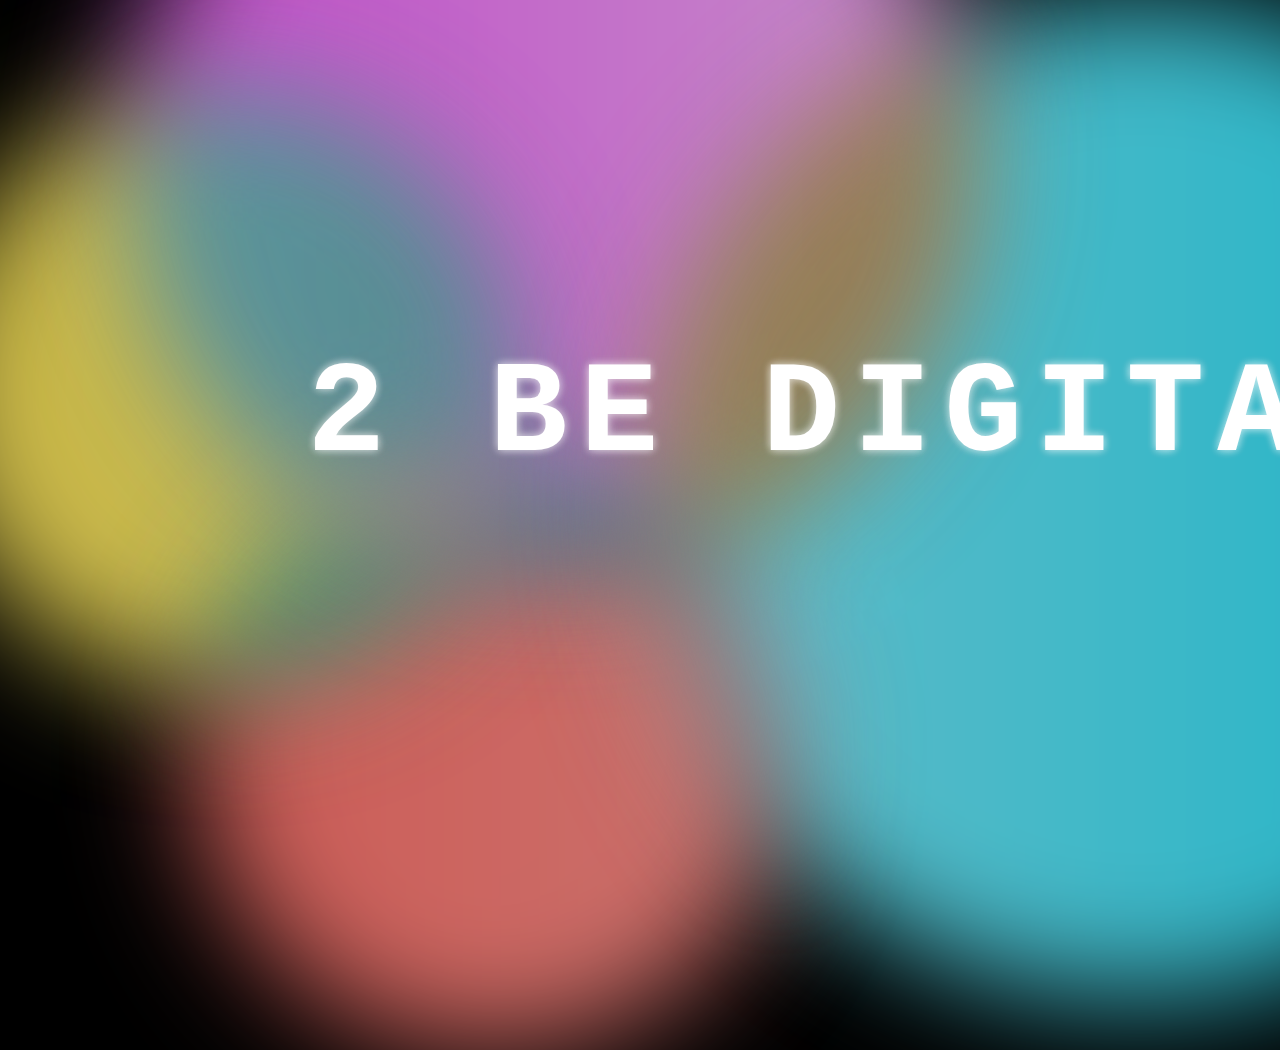
==== index.html @ 68c1ac2e "Add files via upload" ====
<!DOCTYPE html>
<html lang="en">

<head>
    <meta charset="UTF-8">
    <meta name="viewport" content="width=device-width, initial-scale=1.0">
    <title>Document</title>

    <style>
        .circles {
            position: absolute;
            border-radius: 50%;
            filter: blur(60px);
            mix-blend-mode: exclusion;
            opacity: 0.8;
        }

        .yellow {
            background-image: linear-gradient(to right, #fce658 15%, #fce973 85%);
            height: 600px;
            width: 600px;
            left: -6%;
            top: 10%;
            animation: transform 10s linear infinite both alternate, movement 10s linear infinite both;
        }

        .orange {
            background-image: linear-gradient(to right, #ff756e 15%, #fe8b85 85%);
            height: 600px;
            width: 600px;
            left: 15%;
            top: 50%;
            animation: transform 15s linear infinite both alternate, movement 7s linear infinite both;
        }

        .pink {
            background-image: linear-gradient(to right, #f26afc 15%, #f6a6fc 85%);
            height: 850px;
            width: 850px;
            left: 10%;
            top: -30%;
            animation: transform 13s linear infinite both alternate, movement 13s linear infinite both;
        }

        .cyan {
            height: 1000px;
            width: 1000px;
            left: 50%;
            top: 0%;
            background-image: linear-gradient(to right, #70eafa 15%, #2ae2fa 85%);
            animation: transform 11s linear infinite both alternate, movement 15s linear infinite both;
        }


        @keyframes transform {
            0% {
                border-radius: 37% 63% 51% 49% / 37% 35% 35% 63%;
            }

            20% {
                border-radius: 37% 63% 51% 49% / 37% 35% 35% 63%;
            }

            40% {
                border-radius: 36% 64% 64% 36% / 64% 48% 52% 26%;
            }

            60% {
                border-radius: 37% 63% 51% 49% / 30% 30% 70% 73%;
            }

            80% {
                border-radius: 40% 60% 42% 58% / 51% 51% 49% 59%;
            }

            100% {
                border-radius: 33% 67% 70% 30% / 30% 40% 70% 70%;
            }
        }

        @keyframes movement {

            0%,
            100% {
                transform: none;
            }

            50% {
                transform: translate(50%, 20%) rotateY(10deg) scale(1.25);
            }
        }




        body {
            width: 100vw;
            height: 100vh;
            overflow: hidden;
            background: black;
            display: flex;
            margin: 0;
        }

        .bg {
            background-image: url(https://twam.ru/wp-content/uploads/2024/02/zernistaia-tekstura-shum-1.webp);
            width: 100vw;
            height: 100vh;
            background-blend-mode: revert;
            opacity: 0.1;
            z-index: 2;
            filter: brightness(30) blur(1px) invert(1);
            background-size: auto;
            overflow: hidden;
        }




        .typewriter h1 {
            color: #ffffff;
            font-family: monospace;
            overflow: hidden;
            border-right: 0.05em solid rgba(255, 255, 255, 0.76);
            white-space: nowrap;
            margin: 0 auto;
            letter-spacing: 0.1em;
            animation: typing 6.5s steps(30, end) infinite, blink-caret .5s step-end infinite;
            font-size: 10em;
        }

        @keyframes typing {
            0% {
                width: 0
            }

            50% {
                width: 100%
            }

            100% {
                width: 100%
            }
        }

        @keyframes blink-caret {

            from,
            to {
                border-color: transparent
            }

            50% {
                border-color: rgb(255, 255, 255)
            }
        }

        .typewriter {
            position: absolute;
            top: 38%;
            left: 24%;
            color: transparent;
            background-color: transparent;
            text-shadow: -1px -1px 8px #ffffff40, 1px -1px 8px #ffffff40, -1px 1px 8px #ffffff40, 1px 1px 8px #ffffff40;
        }




        @media screen and (max-width: 768px) {

            .yellow {
                left: -10%;
                top: 40%;
                height: 600px;
                width: 600px;
            }

            .orange {
                height: 350px;
                width: 350px;
                left: -17%;
                top: 10%;
            }

            .pink {
                height: 450px;
                width: 450px;
            }

            .cyan {
                height: 300px;
                width: 300px;
                top: 20%;
                left: 60%;
            }


        }

        @media screen and (max-width: 480px) {
            .yellow {
                height: 300px;
                width: 300px;
                top: 60%;
                left: -20%;
            }

            .orange {
                height: 200px;
                width: 200px;
                left: -40%;
                top: 30%;
            }

            .pink {
                height: 370px;
                width: 370px;
                left: -20%;
                top: -30%;
            }

            .cyan {
                height: 200px;
                width: 200px;
                left: 30%;
            }

            .typewriter h1 {
                font-size: 7vw;
            }

            .typewriter {
                width: 13em;
                overflow: hidden;
                height: 2em;
            }

        }
    </style>
</head>

<body>
    <div class="circles yellow"></div>
    <div class="circles orange"></div>
    <div class="circles pink"></div>
    <div class="circles cyan"></div>
    <div class="typewriter">
        <h1>2 BE DIGITAL</h1>
    </div>
    <div class="bg"></div>

</body>

</html>
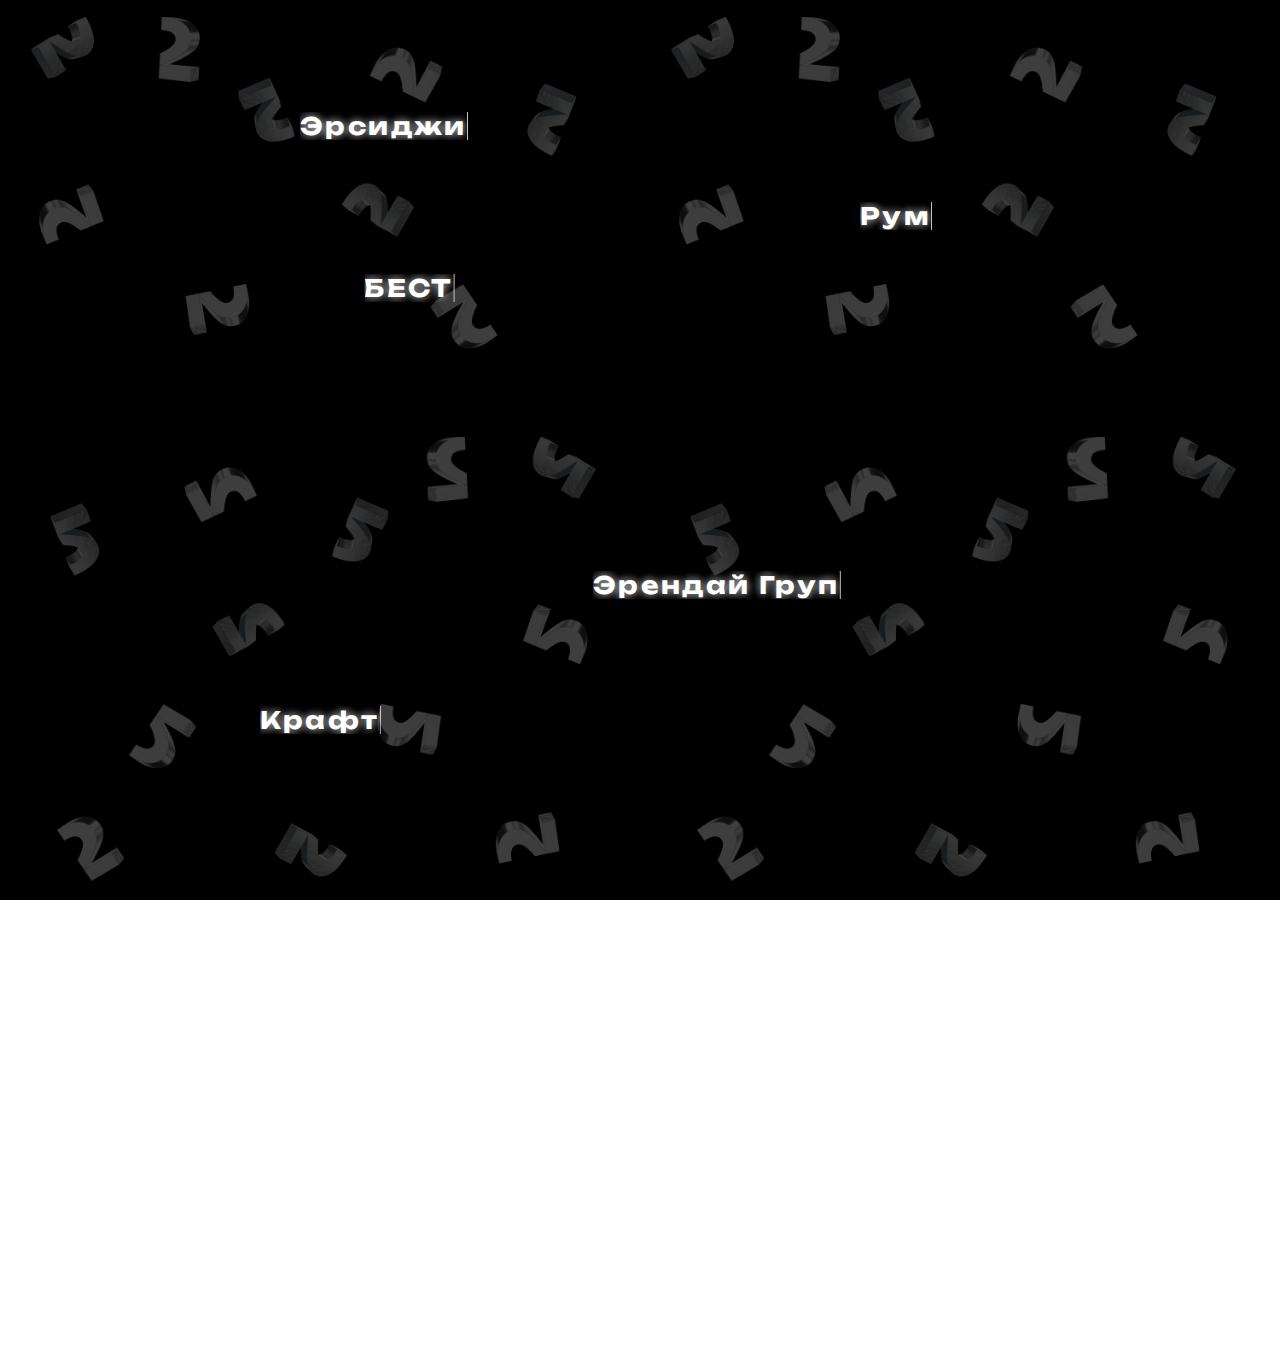
==== commit 02445660: "1ё" ====
--- a/index.html
+++ b/index.html
@@ -4,252 +4,61 @@
 <head>
     <meta charset="UTF-8">
     <meta name="viewport" content="width=device-width, initial-scale=1.0">
-    <title>Document</title>
-
-    <style>
-        .circles {
-            position: absolute;
-            border-radius: 50%;
-            filter: blur(60px);
-            mix-blend-mode: exclusion;
-            opacity: 0.8;
-        }
-
-        .yellow {
-            background-image: linear-gradient(to right, #fce658 15%, #fce973 85%);
-            height: 600px;
-            width: 600px;
-            left: -6%;
-            top: 10%;
-            animation: transform 10s linear infinite both alternate, movement 10s linear infinite both;
-        }
-
-        .orange {
-            background-image: linear-gradient(to right, #ff756e 15%, #fe8b85 85%);
-            height: 600px;
-            width: 600px;
-            left: 15%;
-            top: 50%;
-            animation: transform 15s linear infinite both alternate, movement 7s linear infinite both;
-        }
-
-        .pink {
-            background-image: linear-gradient(to right, #f26afc 15%, #f6a6fc 85%);
-            height: 850px;
-            width: 850px;
-            left: 10%;
-            top: -30%;
-            animation: transform 13s linear infinite both alternate, movement 13s linear infinite both;
-        }
-
-        .cyan {
-            height: 1000px;
-            width: 1000px;
-            left: 50%;
-            top: 0%;
-            background-image: linear-gradient(to right, #70eafa 15%, #2ae2fa 85%);
-            animation: transform 11s linear infinite both alternate, movement 15s linear infinite both;
-        }
-
-
-        @keyframes transform {
-            0% {
-                border-radius: 37% 63% 51% 49% / 37% 35% 35% 63%;
-            }
-
-            20% {
-                border-radius: 37% 63% 51% 49% / 37% 35% 35% 63%;
-            }
-
-            40% {
-                border-radius: 36% 64% 64% 36% / 64% 48% 52% 26%;
-            }
-
-            60% {
-                border-radius: 37% 63% 51% 49% / 30% 30% 70% 73%;
-            }
-
-            80% {
-                border-radius: 40% 60% 42% 58% / 51% 51% 49% 59%;
-            }
-
-            100% {
-                border-radius: 33% 67% 70% 30% / 30% 40% 70% 70%;
-            }
-        }
-
-        @keyframes movement {
-
-            0%,
-            100% {
-                transform: none;
-            }
-
-            50% {
-                transform: translate(50%, 20%) rotateY(10deg) scale(1.25);
-            }
-        }
-
-
-
-
-        body {
-            width: 100vw;
-            height: 100vh;
-            overflow: hidden;
-            background: black;
-            display: flex;
-            margin: 0;
-        }
-
-        .bg {
-            background-image: url(https://twam.ru/wp-content/uploads/2024/02/zernistaia-tekstura-shum-1.webp);
-            width: 100vw;
-            height: 100vh;
-            background-blend-mode: revert;
-            opacity: 0.1;
-            z-index: 2;
-            filter: brightness(30) blur(1px) invert(1);
-            background-size: auto;
-            overflow: hidden;
-        }
-
-
-
-
-        .typewriter h1 {
-            color: #ffffff;
-            font-family: monospace;
-            overflow: hidden;
-            border-right: 0.05em solid rgba(255, 255, 255, 0.76);
-            white-space: nowrap;
-            margin: 0 auto;
-            letter-spacing: 0.1em;
-            animation: typing 6.5s steps(30, end) infinite, blink-caret .5s step-end infinite;
-            font-size: 10em;
-        }
-
-        @keyframes typing {
-            0% {
-                width: 0
-            }
-
-            50% {
-                width: 100%
-            }
-
-            100% {
-                width: 100%
-            }
-        }
-
-        @keyframes blink-caret {
-
-            from,
-            to {
-                border-color: transparent
-            }
-
-            50% {
-                border-color: rgb(255, 255, 255)
-            }
-        }
-
-        .typewriter {
-            position: absolute;
-            top: 38%;
-            left: 24%;
-            color: transparent;
-            background-color: transparent;
-            text-shadow: -1px -1px 8px #ffffff40, 1px -1px 8px #ffffff40, -1px 1px 8px #ffffff40, 1px 1px 8px #ffffff40;
-        }
-
-
-
-
-        @media screen and (max-width: 768px) {
-
-            .yellow {
-                left: -10%;
-                top: 40%;
-                height: 600px;
-                width: 600px;
-            }
-
-            .orange {
-                height: 350px;
-                width: 350px;
-                left: -17%;
-                top: 10%;
-            }
-
-            .pink {
-                height: 450px;
-                width: 450px;
-            }
-
-            .cyan {
-                height: 300px;
-                width: 300px;
-                top: 20%;
-                left: 60%;
-            }
-
-
-        }
-
-        @media screen and (max-width: 480px) {
-            .yellow {
-                height: 300px;
-                width: 300px;
-                top: 60%;
-                left: -20%;
-            }
-
-            .orange {
-                height: 200px;
-                width: 200px;
-                left: -40%;
-                top: 30%;
-            }
-
-            .pink {
-                height: 370px;
-                width: 370px;
-                left: -20%;
-                top: -30%;
-            }
-
-            .cyan {
-                height: 200px;
-                width: 200px;
-                left: 30%;
-            }
-
-            .typewriter h1 {
-                font-size: 7vw;
-            }
-
-            .typewriter {
-                width: 13em;
-                overflow: hidden;
-                height: 2em;
-            }
-
-        }
-    </style>
+    <title>2BEDIGITAL 2025</title>
+    <link rel="stylesheet" href="style.css">
 </head>
 
 <body>
-    <div class="circles yellow"></div>
-    <div class="circles orange"></div>
-    <div class="circles pink"></div>
-    <div class="circles cyan"></div>
-    <div class="typewriter">
-        <h1>2 BE DIGITAL</h1>
+    <div class="wrapper">
+        <div class="snow"></div>
+
+        <div class="glitchWrapper wrapper_logo">
+            <div class="glitch_logo" data-glitch="2 BE DIGITAL">
+                <div class="gradient"></div>
+            </div>
+        </div>
+        <div class="main_text">
+            Спасибо за год<br>
+            продуктивной работы и доверие!<br>
+            <br>
+            Впереди - новые интересные<br>
+            проекты и победы!<br>
+            <span>С новым годом!</span>
+            <br>
+            To Be Strong<br>
+            To Be Amazing<br>
+            To Be Digital<br>
+        </div>
+
+        <div class="glitchWrapper wrappers wrapper_1">
+            <div class="typewriter">
+                <div class="glitch" data-glitch="Эрсиджи">Эрсиджи</div>
+            </div>
+        </div>
+        <div class="glitchWrapper wrappers wrapper_2">
+            <div class="typewriter">
+                <div class="glitch" data-glitch="Рум">Рум</div>
+            </div>
+        </div>
+        <div class="glitchWrapper wrappers wrapper_3">
+            <div class="typewriter">
+                <div class="glitch" data-glitch="Крафт">Крафт</div>
+            </div>
+        </div>
+        <div class="glitchWrapper wrappers wrapper_4">
+            <div class="typewriter">
+                <div class="glitch" data-glitch="БЕСТ">БЕСТ</div>
+            </div>
+        </div>
+        <div class="glitchWrapper wrappers wrapper_5">
+            <div class="typewriter">
+                <div class="glitch" data-glitch="Эрендай Груп">Эрендай Груп</div>
+            </div>
+        </div>
     </div>
-    <div class="bg"></div>
 
+
+    <script src="./script.js"></script>
 </body>
 
 </html>--- a/style.css
+++ b/style.css
@@ -0,0 +1,468 @@
+@import url('https://fonts.googleapis.com/css2?family=Raleway:ital,wght@0,100..900;1,100..900&family=Unbounded:wght@200..900&display=swap');
+
+.glitchWrapper {
+    position: absolute;
+    width: 100%;
+    height: 100%;
+    display: flex;
+    align-items: center;
+    justify-content: center;
+    text-align: center;
+    background-color: transparent;
+    font-family: "Unbounded", serif;
+    font-size: 1em;
+    top: 0%;
+    left: -0%;
+    transition: all 2s ease;
+}
+
+.glitch {
+    position: relative;
+    font-size: 2em;
+    font-weight: 700;
+    line-height: 1.2;
+    color: #fff;
+    letter-spacing: 5px;
+    animation: shift 4s ease-in-out infinite alternate;
+    z-index: 1;
+}
+
+.glitch_logo {
+    width: 100vw;
+    height: 100vh;
+    color: #fff;
+    animation: shift 4s ease-in-out infinite alternate;
+    z-index: 1;
+}
+
+.glitch:before {
+    content: attr(data-glitch);
+    position: absolute;
+    top: 0;
+    left: -2px;
+    text-shadow: -1px 0 #00ffff;
+    width: 100%;
+    color: #fff;
+    background-color: black;
+    overflow: hidden;
+    clip: rect(0, 900px, 0, 0);
+    animation: noise-before 3s infinite linear alternate-reverse;
+}
+
+.glitch:after {
+    content: attr(data-glitch);
+    position: absolute;
+    top: 0;
+    left: 2px;
+    text-shadow: 1px 0 #ff00ff;
+    width: 100%;
+    color: #fff;
+    background-color: black;
+    overflow: hidden;
+    clip: rect(0, 900px, 0, 0);
+    animation: noise-after 2s infinite linear alternate-reverse;
+}
+
+@keyframes noise-before {
+    0% {
+        clip: rect(61px, 9999px, 52px, 0);
+    }
+
+    5% {
+        clip: rect(33px, 9999px, 144px, 0);
+    }
+
+    10% {
+        clip: rect(121px, 9999px, 115px, 0);
+    }
+
+    15% {
+        clip: rect(144px, 9999px, 162px, 0);
+    }
+
+    20% {
+        clip: rect(62px, 9999px, 180px, 0);
+    }
+
+    25% {
+        clip: rect(34px, 9999px, 42px, 0);
+    }
+
+    30% {
+        clip: rect(147px, 9999px, 179px, 0);
+    }
+
+    35% {
+        clip: rect(99px, 9999px, 63px, 0);
+    }
+
+    40% {
+        clip: rect(188px, 9999px, 122px, 0);
+    }
+
+    45% {
+        clip: rect(154px, 9999px, 14px, 0);
+    }
+
+    50% {
+        clip: rect(63px, 9999px, 37px, 0);
+    }
+
+    55% {
+        clip: rect(161px, 9999px, 147px, 0);
+    }
+
+    60% {
+        clip: rect(109px, 9999px, 175px, 0);
+    }
+
+    65% {
+        clip: rect(157px, 9999px, 88px, 0);
+    }
+
+    70% {
+        clip: rect(173px, 9999px, 131px, 0);
+    }
+
+    75% {
+        clip: rect(62px, 9999px, 70px, 0);
+    }
+
+    80% {
+        clip: rect(24px, 9999px, 153px, 0);
+    }
+
+    85% {
+        clip: rect(138px, 9999px, 40px, 0);
+    }
+
+    90% {
+        clip: rect(79px, 9999px, 136px, 0);
+    }
+
+    95% {
+        clip: rect(25px, 9999px, 34px, 0);
+    }
+
+    100% {
+        clip: rect(173px, 9999px, 166px, 0);
+    }
+}
+
+@keyframes noise-after {
+    0% {
+        clip: rect(26px, 9999px, 33px, 0);
+    }
+
+    5% {
+        clip: rect(140px, 9999px, 198px, 0);
+    }
+
+    10% {
+        clip: rect(184px, 9999px, 89px, 0);
+    }
+
+    15% {
+        clip: rect(121px, 9999px, 6px, 0);
+    }
+
+    20% {
+        clip: rect(181px, 9999px, 99px, 0);
+    }
+
+    25% {
+        clip: rect(154px, 9999px, 133px, 0);
+    }
+
+    30% {
+        clip: rect(134px, 9999px, 169px, 0);
+    }
+
+    35% {
+        clip: rect(26px, 9999px, 187px, 0);
+    }
+
+    40% {
+        clip: rect(147px, 9999px, 137px, 0);
+    }
+
+    45% {
+        clip: rect(31px, 9999px, 52px, 0);
+    }
+
+    50% {
+        clip: rect(191px, 9999px, 109px, 0);
+    }
+
+    55% {
+        clip: rect(74px, 9999px, 54px, 0);
+    }
+
+    60% {
+        clip: rect(145px, 9999px, 75px, 0);
+    }
+
+    65% {
+        clip: rect(153px, 9999px, 198px, 0);
+    }
+
+    70% {
+        clip: rect(99px, 9999px, 136px, 0);
+    }
+
+    75% {
+        clip: rect(118px, 9999px, 192px, 0);
+    }
+
+    80% {
+        clip: rect(1px, 9999px, 83px, 0);
+    }
+
+    85% {
+        clip: rect(145px, 9999px, 98px, 0);
+    }
+
+    90% {
+        clip: rect(121px, 9999px, 154px, 0);
+    }
+
+    95% {
+        clip: rect(156px, 9999px, 44px, 0);
+    }
+
+    100% {
+        clip: rect(67px, 9999px, 122px, 0);
+    }
+}
+
+@keyframes shift {
+
+    0%,
+    40%,
+    44%,
+    58%,
+    61%,
+    65%,
+    69%,
+    73%,
+    100% {
+        transform: skewX(0deg);
+    }
+
+    41% {
+        transform: skewX(10deg);
+    }
+
+    42% {
+        transform: skewX(-10deg);
+    }
+
+    59% {
+        transform: skewX(40deg) skewY(10deg);
+    }
+
+    60% {
+        transform: skewX(-40deg) skewY(-10deg);
+    }
+
+    63% {
+        transform: skewX(10deg) skewY(-5deg);
+    }
+
+    70% {
+        transform: skewX(-50deg) skewY(-20deg);
+    }
+
+    71% {
+        transform: skewX(10deg) skewY(-10deg);
+    }
+}
+
+* {
+    margin: 0;
+
+}
+
+.wrapper {
+    width: 100vw;
+    height: 100vh;
+    background: black;
+    font-size: 12px;
+}
+
+.snow {
+    width: 100vw;
+    height: 100vh;
+    position: absolute;
+    top: 0;
+    left: 0;
+    background-image: url(./snowfall.png);
+    z-index: 2;
+    background-size: 50%;
+    background-repeat: repeat;
+    animation: snow_falling 60s linear infinite;
+    animation-delay: calc(-2s* var(--i));
+}
+
+@keyframes snow_falling {
+    0% {
+        background-position-y: 100%;
+    }
+
+    100% {
+        background-position-y: -100%;
+    }
+}
+
+
+.typewriter div {
+    color: #ffffff;
+    overflow: hidden;
+    border-right: 0.05em solid rgba(255, 255, 255, 0.76);
+    white-space: nowrap;
+    margin: 0 auto;
+    letter-spacing: 0.1em;
+    animation: typing 2.5s steps(20, end) infinite, blink-caret .5s step-end infinite;
+    font-size: 10em;
+}
+
+@keyframes typing {
+    0% {
+        width: 0;
+        opacity: 0;
+    }
+
+    29.9% {
+        width: 0;
+        opacity: 0;
+    }
+
+    30% {
+        width: 0;
+        opacity: 1;
+    }
+
+    80% {
+        width: 100%
+    }
+
+    100% {
+        width: 100%
+    }
+}
+
+@keyframes blink-caret {
+
+    from,
+    to {
+        border-color: transparent
+    }
+
+    50% {
+        border-color: rgb(255, 255, 255)
+    }
+}
+
+.typewriter {
+    color: transparent;
+    background-color: transparent;
+    text-shadow: -1px -1px 8px #ffffff40, 1px -1px 8px #ffffff40, -1px 1px 8px #ffffff40, 1px 1px 8px #ffffff40;
+    font-size: 0.2em;
+}
+
+.wrapper_1 {
+    transform: translate(-20%, -36%);
+
+}
+
+.wrapper_2 {
+    transform: translate(20%, -26%);
+
+}
+
+.wrapper_3 {
+    transform: translate(-25%, 30%);
+}
+
+.wrapper_4 {
+    transform: translate(-18%, -18%);
+}
+
+.wrapper_5 {
+    transform: translate(6%, 15%);
+}
+
+
+.animateToCenter {
+    transform: translate(0%, 0%);
+    transition: all 2s ease;
+    background: transparent !important;
+    scale: 0.5;
+    opacity: 0.2;
+}
+
+.logo {
+    width: 60%;
+}
+
+.gradient {
+    position: absolute;
+    top: 0;
+    left: 0;
+    width: 100vw;
+    height: 100vh;
+    background: linear-gradient(135deg, #6AB3FF, #B041EE, #EE7AC2, #FFFFFF);
+    background-size: 200% 200%;
+    -webkit-mask-image: url('logo.png');
+    mask-image: url('logo.png');
+    mask-size: 219px auto;
+    mask-repeat: no-repeat;
+    -webkit-mask-size: 219px auto;
+    -webkit-mask-repeat: no-repeat;
+    mask-position: 50%;
+    animation: gradientAnim 6s infinite alternate;
+}
+
+@keyframes gradientAnim {
+    0% {
+        background-position: 50% 0%;
+    }
+
+    100% {
+        background-position: 50% 100%;
+    }
+}
+
+
+.wrapper_logo {
+    z-index: 10000;
+    opacity: 0;
+    transition: opacity 1.5s ease, all 2s ease-in-out;
+    transform: translate(0%, 0%);
+}
+
+.main_text {
+    z-index: 100;
+    position: absolute;
+    bottom: -50%;
+    left: 17%;
+    color: white;
+    text-align: center;
+    font-family: 'Unbounded';
+    font-weight: 100;
+    transition: all 2s ease;
+}
+
+.main_text_visible {
+    transform: translate(0%, -440%);
+}
+
+.glitchWrapper_visible {
+    transform: translate(0%, -20%);
+}
+
+@media only screen and (orientation: portrait) and (min-device-width: 320px) and (max-device-width: 568px) and (-webkit-min-device-pixel-ratio: 2) {
+    .snow {
+        background-size: 100%;
+    }
+}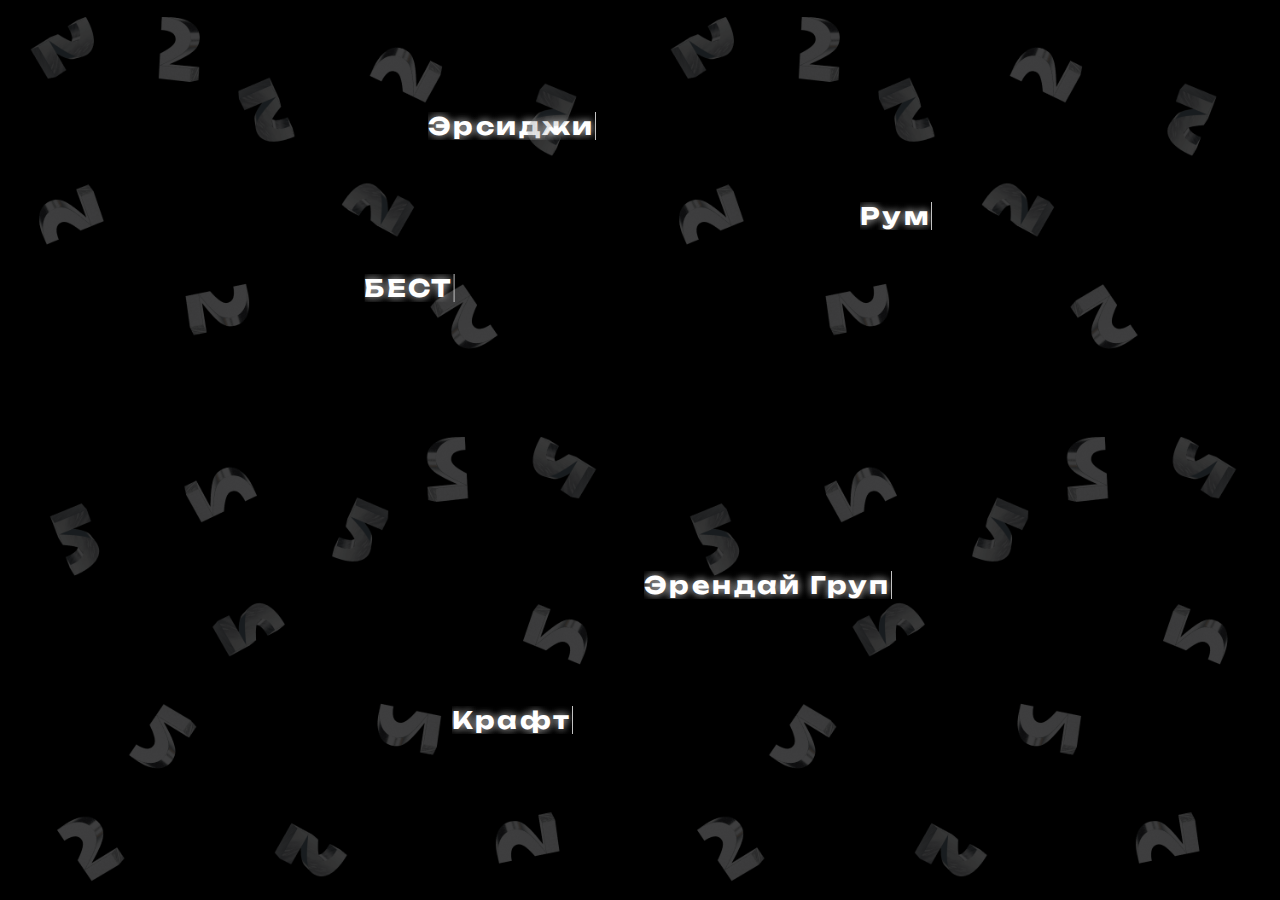
==== commit 8521b21c: "Add files via upload" ====
--- a/index.html
+++ b/index.html
@@ -23,11 +23,11 @@
             <br>
             Впереди - новые интересные<br>
             проекты и победы!<br>
-            <span>С новым годом!</span>
+            <span class="span_1">С новым годом!</span>
             <br>
-            To Be Strong<br>
-            To Be Amazing<br>
-            To Be Digital<br>
+            <span class="span_2">To Be Strong</span>
+            <span class="span_3">To Be Amazing</span>
+            <span class="span_4">To Be Digital</span>
         </div>
 
         <div class="glitchWrapper wrappers wrapper_1">
@@ -56,8 +56,19 @@
             </div>
         </div>
     </div>
-
-
+    <div class="all_wrapp">
+        <div class="star">
+            <img src="./star.png" alt="star" srcset="">
+        </div>
+        <div class="two">
+            <img src="./2.png" alt="2" srcset="">
+        </div>
+        <div class="five">
+            <img src="./5.png" alt="5" srcset="">
+        </div>
+    </div>
+    <div class="all_wrapp all_wrapp_show" id="all_wrapp">
+    </div>
     <script src="./script.js"></script>
 </body>
 
--- a/style.css
+++ b/style.css
@@ -14,6 +14,7 @@
     top: 0%;
     left: -0%;
     transition: all 2s ease;
+    overflow: hidden;
 }
 
 .glitch {
@@ -288,6 +289,11 @@
     height: 100vh;
     background: black;
     font-size: 12px;
+    overflow: hidden;
+    position: absolute;
+    top: 0;
+    left: 0;
+    z-index: 20;
 }
 
 .snow {
@@ -300,7 +306,7 @@
     z-index: 2;
     background-size: 50%;
     background-repeat: repeat;
-    animation: snow_falling 60s linear infinite;
+    animation: snow_falling 30s linear infinite;
     animation-delay: calc(-2s* var(--i));
 }
 
@@ -310,7 +316,7 @@
     }
 
     100% {
-        background-position-y: -100%;
+        background-position-y: 0%;
     }
 }
 
@@ -370,18 +376,24 @@
     font-size: 0.2em;
 }
 
+.wrapper_1,
+.wrapper_2,
+.wrapper_3,
+.wrapper_4,
+.wrapper_5 {
+    position: absolute;
+}
+
 .wrapper_1 {
-    transform: translate(-20%, -36%);
-
+    transform: translate(-10%, -36%);
 }
 
 .wrapper_2 {
     transform: translate(20%, -26%);
-
 }
 
 .wrapper_3 {
-    transform: translate(-25%, 30%);
+    transform: translate(-10%, 30%);
 }
 
 .wrapper_4 {
@@ -389,7 +401,7 @@
 }
 
 .wrapper_5 {
-    transform: translate(6%, 15%);
+    transform: translate(10%, 15%);
 }
 
 
@@ -413,23 +425,26 @@
     height: 100vh;
     background: linear-gradient(135deg, #6AB3FF, #B041EE, #EE7AC2, #FFFFFF);
     background-size: 200% 200%;
-    -webkit-mask-image: url('logo.png');
-    mask-image: url('logo.png');
-    mask-size: 219px auto;
+    -webkit-mask-image: url(logo.png);
+    mask-image: url(logo.png);
+    mask-size: 18.25em auto;
     mask-repeat: no-repeat;
-    -webkit-mask-size: 219px auto;
+    -webkit-mask-size: 18.25em auto;
     -webkit-mask-repeat: no-repeat;
     mask-position: 50%;
-    animation: gradientAnim 6s infinite alternate;
+    animation: gradientAnim 10s infinite alternate;
+    background-size: 10vh;
+    filter: blur(100px);
+    background-position: center 50em;
 }
 
 @keyframes gradientAnim {
     0% {
-        background-position: 50% 0%;
-    }
-
-    100% {
-        background-position: 50% 100%;
+        background-position: center 0em;
+    }
+
+    100% {
+        background-position: center 100em;
     }
 }
 
@@ -439,30 +454,218 @@
     opacity: 0;
     transition: opacity 1.5s ease, all 2s ease-in-out;
     transform: translate(0%, 0%);
+    width: 100vw;
+    height: 100vh;
+    overflow: hidden;
+    font-size: 1.5em;
 }
 
 .main_text {
+    height: 99vh;
+    width: 99vw;
+    overflow: hidden;
     z-index: 100;
     position: absolute;
-    bottom: -50%;
-    left: 17%;
+    display: flex;
+    top: 0;
+    left: 0;
     color: white;
     text-align: center;
     font-family: 'Unbounded';
     font-weight: 100;
-    transition: all 2s ease;
+    transition: all 3s ease;
+    flex-direction: column;
+    justify-content: flex-end;
+    opacity: 0;
+    font-size: 1.6em;
+    transform: translate(0%, 38%);
 }
 
 .main_text_visible {
-    transform: translate(0%, -440%);
+    transform: translate(0%, -46%);
+    opacity: 1;
 }
 
 .glitchWrapper_visible {
-    transform: translate(0%, -20%);
-}
-
+    transform: translate(0%, -35%);
+}
+
+span.span_1 {
+    font-weight: 400;
+}
+
+span.span_2 {
+    font-weight: 400;
+    font-size: 1.2em;
+}
+
+span.span_3 {
+    font-weight: 400;
+    font-size: 1.4em;
+}
+
+span.span_4 {
+    font-weight: 400;
+    font-size: 1.6em;
+}
+
+.two>img,
+.five>img,
+.number>img {
+    width: 100%;
+    height: 100%;
+}
+
+.star>img {
+    width: 50vh;
+    height: 60vh;
+}
+
+.star {
+    width: 70vh;
+    height: 80vh;
+    position: absolute;
+    top: 74%;
+    left: 64%;
+    transform: translate(-50%, -50%) rotate(0deg);
+    animation: spin 15s linear infinite;
+    transform-origin: 40% 40%;
+}
+
+@keyframes spin {
+    from {
+        transform: translate(-50%, -50%) rotate(0deg);
+    }
+
+    to {
+        transform: translate(-50%, -50%) rotate(360deg);
+    }
+}
+
+.two {
+    width: 40vh;
+    height: auto;
+    position: absolute;
+    left: 0;
+    right: 0;
+    margin-inline: auto;
+    bottom: 0;
+    margin-right: 46vw;
+    animation: jiggle 8s linear infinite;
+}
+
+@keyframes jiggle {
+    0% {
+        transform: translate(0, 0%);
+    }
+
+    50% {
+        transform: translate(0, -20%);
+    }
+
+    100% {
+        transform: translate(0, 0%);
+    }
+}
+
+.five {
+    width: 20vh;
+    height: auto;
+    position: absolute;
+    left: 0;
+    right: 0;
+    margin-inline: auto;
+    bottom: 3em;
+    margin-left: 50vw;
+    animation: jiggle 5s linear infinite;
+}
+
+.all_wrapp {
+    width: 100vw;
+    height: 100vh;
+    overflow: hidden;
+    position: absolute;
+    top: 0;
+    left: 0;
+    opacity: 0;
+    transition: all 2s ease-in-out;
+    z-index: 1000;
+}
+
+.all_wrapp_show {
+    opacity: 1;
+}
+
+.number{
+    width: 14vh;
+    height: auto;
+    position: absolute;
+    left: 0;
+    right: 0;
+    margin-inline: auto;
+    bottom: 20em;
+    opacity: 0;
+    animation: number_fall 6s linear;
+}
+
+@keyframes number_fall {
+    0% {
+        opacity: 0;
+        transform: translate(0, -800%);
+    }
+    10% {
+        opacity: 1;
+    }
+    100% {
+        opacity: 1;
+        transform: translate(0, 800%) rotate(45deg);
+    }
+}
+div#all_wrapp {
+    z-index: 20;
+}
 @media only screen and (orientation: portrait) and (min-device-width: 320px) and (max-device-width: 568px) and (-webkit-min-device-pixel-ratio: 2) {
     .snow {
         background-size: 100%;
     }
+
+    .main_text {
+        font-size: 1.3em;
+    }
+
+    .wrapper_logo {
+        font-size: 1em;
+    }
+
+    .two {
+        margin-right: 36vw;
+    }
+
+    .star {
+        left: 86%;
+        top: 71%;
+        opacity: 0.8;
+    }
+
+    .main_text_visible {
+        transform: translate(0%, -44%);
+    }
+    .number{
+        width: 10vw;
+        animation: number_fall 6s linear;
+    }
+    
+    @keyframes number_fall {
+        0% {
+            opacity: 0;
+            transform: translate(0, -800%);
+        }
+        10% {
+            opacity: 1;
+        }
+        100% {
+            opacity: 1;
+            transform: translate(0, 2000%) rotate(45deg);
+        }
+    }
 }